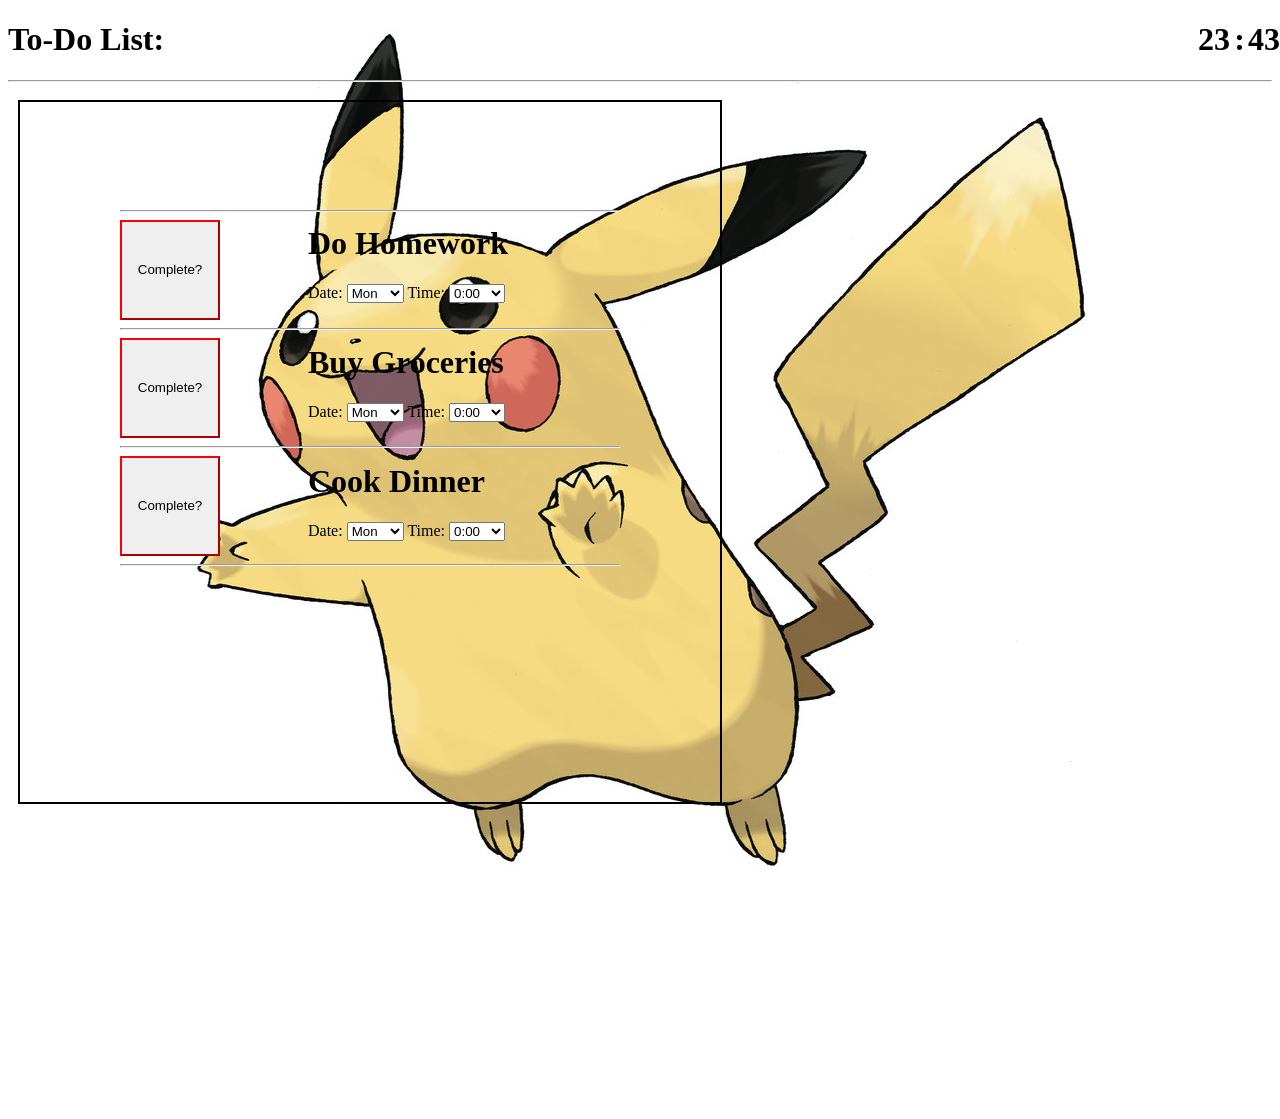
==== index.html @ dde04e5f "Add files via upload" ====
<!DOCTYPE html>
<html lang="en">
<head>
    <meta charset="UTF-8">
    <meta name="viewport" content="width=device-width, initial-scale=1.0">
    <title>Document</title>
    <link rel="stylesheet" href="style.css">
</head>
<body>
    
        
    </div>
    <div class="sticky">
        <h1>To-Do List: </h1>
    </div>
<hr>
    <div class="fixed">
    
<h1 id="p1"></h1>
<script>
    document.getElementById("p1").innerHTML = new Date().getHours();
</script>
    </div>

<div class="fixed2">
<h1 id="p2"></h1>
<script>
document.getElementById("p2").innerHTML = new Date().getMinutes();
</script>
    </div>

<div class="fixed3">
    <h1>:</h1>
</div>
    

    <div class="box2">
        <hr>
        <button id="myButton" onclick="changeText()">Complete? </button> 
        <br>    
        <hr>
        <button id="myButton1" onclick="changeText1()">Complete? </button>
        <br>
        <hr>
        <button id="myButton2" onclick="changeText2()">Complete? </button>
        <hr>
    </div>
    
        <div class="transform"> 
            <h1>Do Homework</h1>
            <label for="date">Date: </label>
        <select id="date" name="date">
            <option value="monday">Mon</option>
            <option value="tuesday">Tues</option>
            <option value="wednesday">Weds</option>
            <option value="thursday">Thurs</option>
            <option value="friday">Fri</option>
            <option value="saturday">Sat</option>
            <option value="sunday">Sun</option>
        </select>
            <label for="time">Time: </label>
        <select id="time" name="time">
            <option value="0">0:00</option>
            <option value="1">1:00</option>
            <option value="2">2:00</option>
            <option value="3">3:00</option>
            <option value="4">4:00</option>
            <option value="5">5:00</option>
            <option value="6">6:00</option>
            <option value="7">7:00</option>
            <option value="8">8:00</option>
            <option value="9">9:00</option>
            <option value="10">10:00</option>
            <option value="11">11:00</option>
            <option value="12">12:00</option>
            <option value="13">13:00</option>
            <option value="14">14:00</option>
            <option value="15">15:00</option>
            <option value="16">16:00</option>
            <option value="17">17:00</option>
            <option value="18">18:00</option>
            <option value="19">19:00</option>
            <option value="20">20:00</option>
            <option value="21">21:00</option>
            <option value="22">22:00</option>
            <option value="23">23:00</option>
            <option value="24">24:00</option>
            </select>
        </div>
        <div class="transform1">
            <h1>Buy Groceries</h1>  
            <label for="date">Date: </label>
        <select id="date" name="date">
            <option value="monday">Mon</option>
            <option value="tuesday">Tues</option>
            <option value="wednesday">Weds</option>
            <option value="thursday">Thurs</option>
            <option value="friday">Fri</option>
            <option value="saturday">Sat</option>
            <option value="sunday">Sun</option>
        </select>
            <label for="time">Time: </label>
        <select id="time" name="time">
            <option value="0">0:00</option>
            <option value="1">1:00</option>
            <option value="2">2:00</option>
            <option value="3">3:00</option>
            <option value="4">4:00</option>
            <option value="5">5:00</option>
            <option value="6">6:00</option>
            <option value="7">7:00</option>
            <option value="8">8:00</option>
            <option value="9">9:00</option>
            <option value="10">10:00</option>
            <option value="11">11:00</option>
            <option value="12">12:00</option>
            <option value="13">13:00</option>
            <option value="14">14:00</option>
            <option value="15">15:00</option>
            <option value="16">16:00</option>
            <option value="17">17:00</option>
            <option value="18">18:00</option>
            <option value="19">19:00</option>
            <option value="20">20:00</option>
            <option value="21">21:00</option>
            <option value="22">22:00</option>
            <option value="23">23:00</option>
            <option value="24">24:00</option>
            </select>
        </div>
        <div class="transform2">
            <h1> Cook Dinner </h1>
            <label for="date">Date: </label>
        <select id="date" name="date">
            <option value="monday">Mon</option>
            <option value="tuesday">Tues</option>
            <option value="wednesday">Weds</option>
            <option value="thursday">Thurs</option>
            <option value="friday">Fri</option>
            <option value="saturday">Sat</option>
            <option value="sunday">Sun</option>
        </select>
            <label for="time">Time: </label>
        <select id="time" name="time">
            <option value="0">0:00</option>
            <option value="1">1:00</option>
            <option value="2">2:00</option>
            <option value="3">3:00</option>
            <option value="4">4:00</option>
            <option value="5">5:00</option>
            <option value="6">6:00</option>
            <option value="7">7:00</option>
            <option value="8">8:00</option>
            <option value="9">9:00</option>
            <option value="10">10:00</option>
            <option value="11">11:00</option>
            <option value="12">12:00</option>
            <option value="13">13:00</option>
            <option value="14">14:00</option>
            <option value="15">15:00</option>
            <option value="16">16:00</option>
            <option value="17">17:00</option>
            <option value="18">18:00</option>
            <option value="19">19:00</option>
            <option value="20">20:00</option>
            <option value="21">21:00</option>
            <option value="22">22:00</option>
            <option value="23">23:00</option>
            <option value="24">24:00</option>
            </select>
        </div>



    <script src="index.js"></script>
</body>
</html>
---- style.css ----
body{
    Background-image:url("pikachu.jpg");
    Background-repeat:
    no-repeat;
    background-attachment: fixed;
    background-position: center;
    
}
button {
    border-color: red;
    width: 100px;
    height: 100px;
}

.sticky {
    position: sticky;
    top: 0px;
}

/* hours */
.fixed {
    position: fixed;
    top: 0;
    right: 50px;
}
/* minutes */
.fixed2 {
    position: fixed;
    top: 0;
    right: 0px;
}
/* semi-colon */
.fixed3 {
    position: fixed;
    top: 0;
    right: 35px;
}

.transform {
    transform:translate(300px, -610px);  
}
.transform1 {
    transform:translate(300px, -590px); 
}
.transform2 {
    transform:translate(300px, -570px); 
}

.box2 {
    width: 500px;
    height: 500px;
    padding: 100px;
    border: 2px solid black;
    margin: 10px;
    display:block;
    display:inline;
    display:inline-block;
}
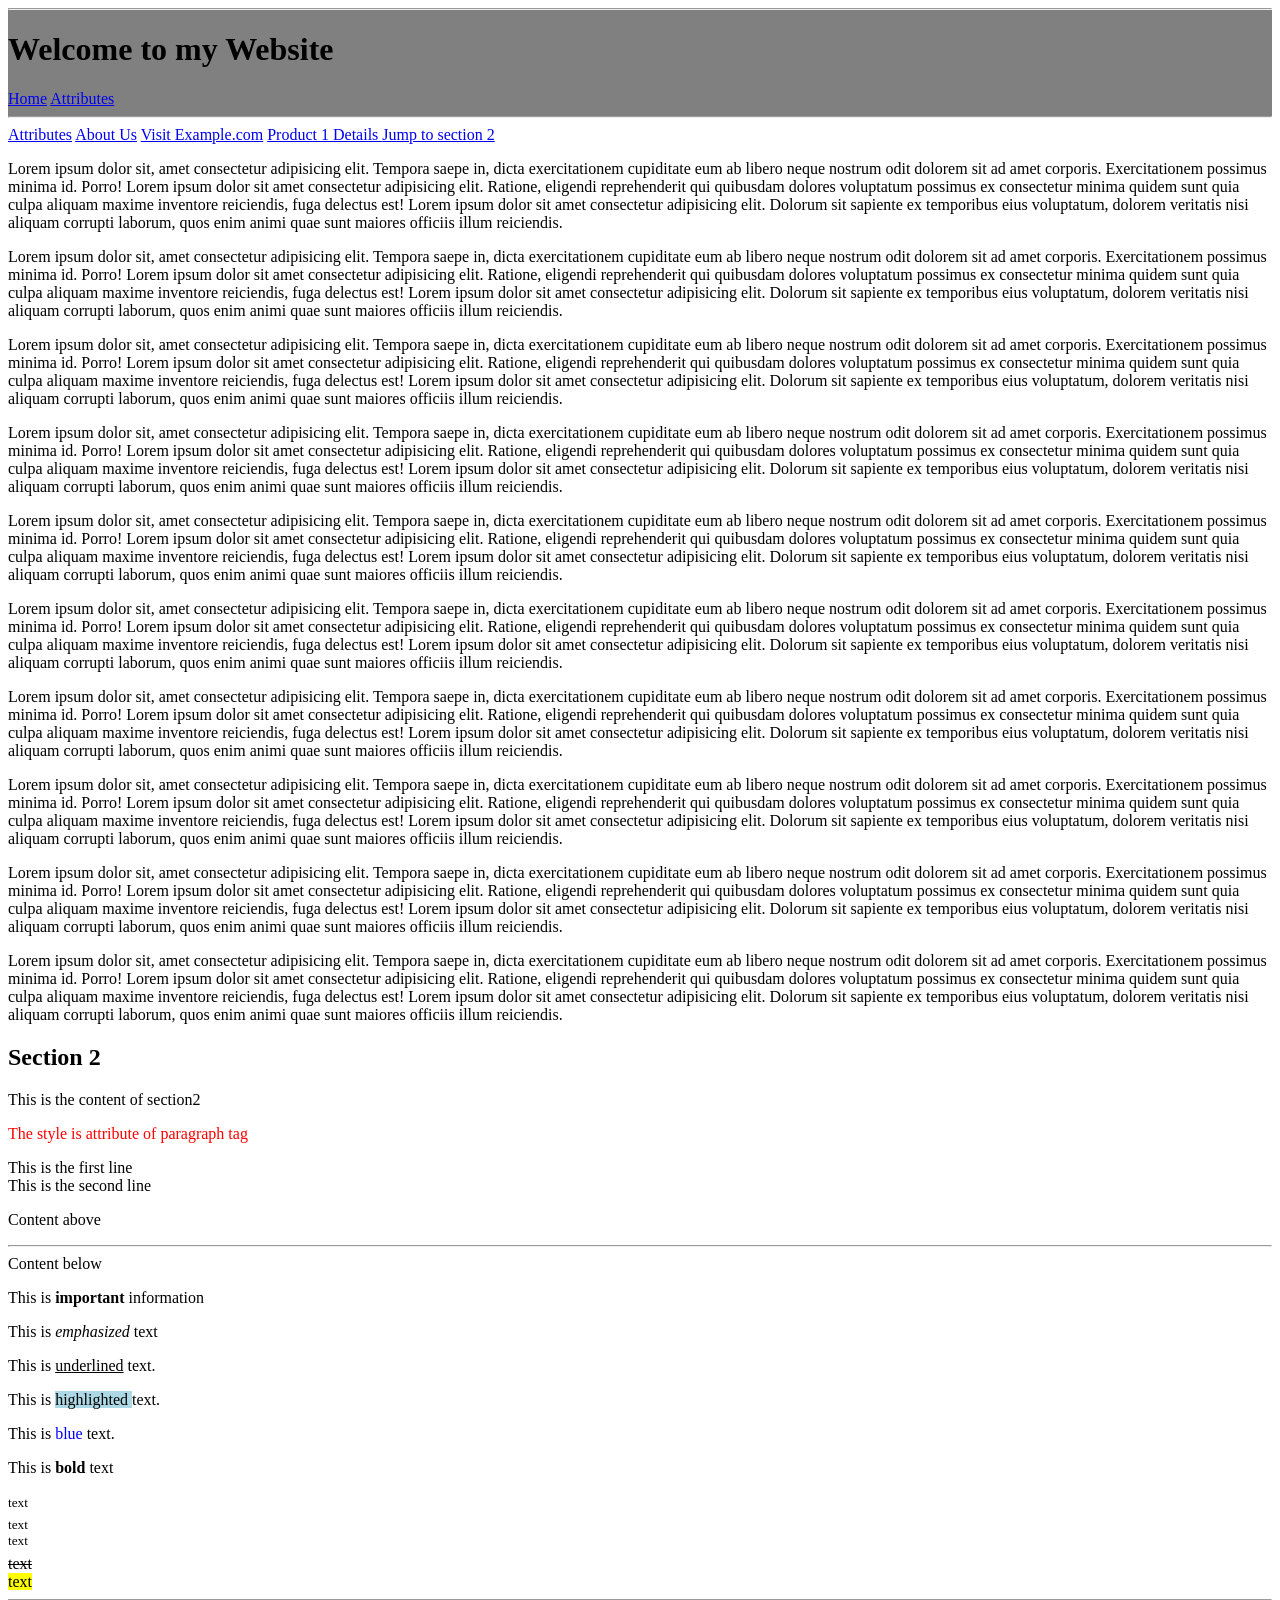
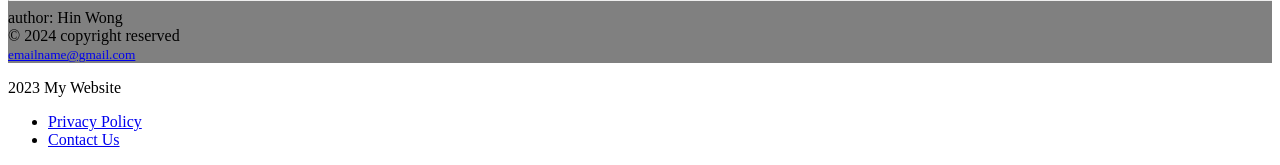
==== commit dd885b3d: "Add files via upload" ====
--- a/index.html
+++ b/index.html
@@ -4,174 +4,113 @@
     <meta charset="UTF-8">
     <meta name="viewport" content="width=device-width, initial-scale=1.0">
     <title>Document</title>
-    <link rel="stylesheet" href="style.css">
 </head>
 <body>
-    
-        
-    </div>
-    <div class="sticky">
-        <h1>To-Do List: </h1>
-    </div>
-<hr>
-    <div class="fixed">
-    
-<h1 id="p1"></h1>
-<script>
-    document.getElementById("p1").innerHTML = new Date().getHours();
-</script>
+    <header style=" background-color: gray">
+        <hr>
+        <h1>Welcome to my Website</h1>
+        <a href="index.html"> Home</a>
+        <a href="attributes.html"> Attributes</a>
+        <hr>
+    </header>
+    <a href="Attributes.html" title = "this takes you to attributes"> Attributes</a>
+    <a href="about.html">About Us</a>
+    <a href="https://www.example.com">Visit Example.com</a>
+    <a href="products/product1.html"> Product 1
+        Details </a>
+    <a href="#section2"> Jump to section 2</a>
+    <p>
+    Lorem ipsum dolor sit, amet consectetur adipisicing elit. Tempora saepe in, dicta exercitationem cupiditate eum ab libero neque nostrum odit dolorem sit ad amet corporis. Exercitationem possimus minima id. Porro!
+    Lorem ipsum dolor sit amet consectetur adipisicing elit. Ratione, eligendi reprehenderit qui quibusdam dolores voluptatum possimus ex consectetur minima quidem sunt quia culpa aliquam maxime inventore reiciendis, fuga delectus est!
+    Lorem ipsum dolor sit amet consectetur adipisicing elit. Dolorum sit sapiente ex temporibus eius voluptatum, dolorem veritatis nisi aliquam corrupti laborum, quos enim animi quae sunt maiores officiis illum reiciendis.
+    </p>
+    <p>
+    Lorem ipsum dolor sit, amet consectetur adipisicing elit. Tempora saepe in, dicta exercitationem cupiditate eum ab libero neque nostrum odit dolorem sit ad amet corporis. Exercitationem possimus minima id. Porro!
+    Lorem ipsum dolor sit amet consectetur adipisicing elit. Ratione, eligendi reprehenderit qui quibusdam dolores voluptatum possimus ex consectetur minima quidem sunt quia culpa aliquam maxime inventore reiciendis, fuga delectus est!
+    Lorem ipsum dolor sit amet consectetur adipisicing elit. Dolorum sit sapiente ex temporibus eius voluptatum, dolorem veritatis nisi aliquam corrupti laborum, quos enim animi quae sunt maiores officiis illum reiciendis.
+    </p>
+    <p>
+    Lorem ipsum dolor sit, amet consectetur adipisicing elit. Tempora saepe in, dicta exercitationem cupiditate eum ab libero neque nostrum odit dolorem sit ad amet corporis. Exercitationem possimus minima id. Porro!
+    Lorem ipsum dolor sit amet consectetur adipisicing elit. Ratione, eligendi reprehenderit qui quibusdam dolores voluptatum possimus ex consectetur minima quidem sunt quia culpa aliquam maxime inventore reiciendis, fuga delectus est!
+    Lorem ipsum dolor sit amet consectetur adipisicing elit. Dolorum sit sapiente ex temporibus eius voluptatum, dolorem veritatis nisi aliquam corrupti laborum, quos enim animi quae sunt maiores officiis illum reiciendis.
+    </p>
+    <p>
+    Lorem ipsum dolor sit, amet consectetur adipisicing elit. Tempora saepe in, dicta exercitationem cupiditate eum ab libero neque nostrum odit dolorem sit ad amet corporis. Exercitationem possimus minima id. Porro!
+    Lorem ipsum dolor sit amet consectetur adipisicing elit. Ratione, eligendi reprehenderit qui quibusdam dolores voluptatum possimus ex consectetur minima quidem sunt quia culpa aliquam maxime inventore reiciendis, fuga delectus est!
+    Lorem ipsum dolor sit amet consectetur adipisicing elit. Dolorum sit sapiente ex temporibus eius voluptatum, dolorem veritatis nisi aliquam corrupti laborum, quos enim animi quae sunt maiores officiis illum reiciendis.
+    </p>
+    <p>
+    Lorem ipsum dolor sit, amet consectetur adipisicing elit. Tempora saepe in, dicta exercitationem cupiditate eum ab libero neque nostrum odit dolorem sit ad amet corporis. Exercitationem possimus minima id. Porro!
+    Lorem ipsum dolor sit amet consectetur adipisicing elit. Ratione, eligendi reprehenderit qui quibusdam dolores voluptatum possimus ex consectetur minima quidem sunt quia culpa aliquam maxime inventore reiciendis, fuga delectus est!
+    Lorem ipsum dolor sit amet consectetur adipisicing elit. Dolorum sit sapiente ex temporibus eius voluptatum, dolorem veritatis nisi aliquam corrupti laborum, quos enim animi quae sunt maiores officiis illum reiciendis.
+    </p>
+    <p>
+    Lorem ipsum dolor sit, amet consectetur adipisicing elit. Tempora saepe in, dicta exercitationem cupiditate eum ab libero neque nostrum odit dolorem sit ad amet corporis. Exercitationem possimus minima id. Porro!
+    Lorem ipsum dolor sit amet consectetur adipisicing elit. Ratione, eligendi reprehenderit qui quibusdam dolores voluptatum possimus ex consectetur minima quidem sunt quia culpa aliquam maxime inventore reiciendis, fuga delectus est!
+    Lorem ipsum dolor sit amet consectetur adipisicing elit. Dolorum sit sapiente ex temporibus eius voluptatum, dolorem veritatis nisi aliquam corrupti laborum, quos enim animi quae sunt maiores officiis illum reiciendis.
+    </p>
+    <p>
+    Lorem ipsum dolor sit, amet consectetur adipisicing elit. Tempora saepe in, dicta exercitationem cupiditate eum ab libero neque nostrum odit dolorem sit ad amet corporis. Exercitationem possimus minima id. Porro!
+    Lorem ipsum dolor sit amet consectetur adipisicing elit. Ratione, eligendi reprehenderit qui quibusdam dolores voluptatum possimus ex consectetur minima quidem sunt quia culpa aliquam maxime inventore reiciendis, fuga delectus est!
+    Lorem ipsum dolor sit amet consectetur adipisicing elit. Dolorum sit sapiente ex temporibus eius voluptatum, dolorem veritatis nisi aliquam corrupti laborum, quos enim animi quae sunt maiores officiis illum reiciendis.
+    </p>
+    <p>
+    Lorem ipsum dolor sit, amet consectetur adipisicing elit. Tempora saepe in, dicta exercitationem cupiditate eum ab libero neque nostrum odit dolorem sit ad amet corporis. Exercitationem possimus minima id. Porro!
+    Lorem ipsum dolor sit amet consectetur adipisicing elit. Ratione, eligendi reprehenderit qui quibusdam dolores voluptatum possimus ex consectetur minima quidem sunt quia culpa aliquam maxime inventore reiciendis, fuga delectus est!
+    Lorem ipsum dolor sit amet consectetur adipisicing elit. Dolorum sit sapiente ex temporibus eius voluptatum, dolorem veritatis nisi aliquam corrupti laborum, quos enim animi quae sunt maiores officiis illum reiciendis.
+    </p>
+    <p>
+    Lorem ipsum dolor sit, amet consectetur adipisicing elit. Tempora saepe in, dicta exercitationem cupiditate eum ab libero neque nostrum odit dolorem sit ad amet corporis. Exercitationem possimus minima id. Porro!
+    Lorem ipsum dolor sit amet consectetur adipisicing elit. Ratione, eligendi reprehenderit qui quibusdam dolores voluptatum possimus ex consectetur minima quidem sunt quia culpa aliquam maxime inventore reiciendis, fuga delectus est!
+    Lorem ipsum dolor sit amet consectetur adipisicing elit. Dolorum sit sapiente ex temporibus eius voluptatum, dolorem veritatis nisi aliquam corrupti laborum, quos enim animi quae sunt maiores officiis illum reiciendis.
+    </p>
+    <p>
+    Lorem ipsum dolor sit, amet consectetur adipisicing elit. Tempora saepe in, dicta exercitationem cupiditate eum ab libero neque nostrum odit dolorem sit ad amet corporis. Exercitationem possimus minima id. Porro!
+    Lorem ipsum dolor sit amet consectetur adipisicing elit. Ratione, eligendi reprehenderit qui quibusdam dolores voluptatum possimus ex consectetur minima quidem sunt quia culpa aliquam maxime inventore reiciendis, fuga delectus est!
+    Lorem ipsum dolor sit amet consectetur adipisicing elit. Dolorum sit sapiente ex temporibus eius voluptatum, dolorem veritatis nisi aliquam corrupti laborum, quos enim animi quae sunt maiores officiis illum reiciendis.
+    </p>
+    <div id="section2">
+        <h2> Section 2</h2>
+        <p> This is the content of section2 </p>
     </div>
 
-<div class="fixed2">
-<h1 id="p2"></h1>
-<script>
-document.getElementById("p2").innerHTML = new Date().getMinutes();
-</script>
-    </div>
 
-<div class="fixed3">
-    <h1>:</h1>
-</div>
+    <p style="color: red"> The style is attribute of paragraph tag</p>
+    <p> This is the first line <br> This is the second line </p>
+    <p> Content above <hr> Content below</p>
+    <p> This is <b> important </b> information </p>
+    <p> This is <i> emphasized </i> text</p>
+    <p> This is <ins> underlined</ins> text.</p>
+    <p> This is <span style="background-color: lightblue"> highlighted </span> text. </p>
+    <p> This is <span style="color: blue;"> blue</span> text. </p>
+    <p> This is <span style = "font-weight:bold"> bold </span>text</p>
+
+    <!-- Small text--> <small> text</small> <br>
+    <!-- Subscript--> <sub>text</sub> <br>
+     <!-- Superscript--> <sup> text</sup> <br>
+      <!-- Crossed-out --> <del> text</del> <br>
+       <!-- Highlighted--> <mark>text</mark> <br>
+
+
     
-
-    <div class="box2">
-        <hr>
-        <button id="myButton" onclick="changeText()">Complete? </button> 
-        <br>    
-        <hr>
-        <button id="myButton1" onclick="changeText1()">Complete? </button>
-        <br>
-        <hr>
-        <button id="myButton2" onclick="changeText2()">Complete? </button>
-        <hr>
-    </div>
-    
-        <div class="transform"> 
-            <h1>Do Homework</h1>
-            <label for="date">Date: </label>
-        <select id="date" name="date">
-            <option value="monday">Mon</option>
-            <option value="tuesday">Tues</option>
-            <option value="wednesday">Weds</option>
-            <option value="thursday">Thurs</option>
-            <option value="friday">Fri</option>
-            <option value="saturday">Sat</option>
-            <option value="sunday">Sun</option>
-        </select>
-            <label for="time">Time: </label>
-        <select id="time" name="time">
-            <option value="0">0:00</option>
-            <option value="1">1:00</option>
-            <option value="2">2:00</option>
-            <option value="3">3:00</option>
-            <option value="4">4:00</option>
-            <option value="5">5:00</option>
-            <option value="6">6:00</option>
-            <option value="7">7:00</option>
-            <option value="8">8:00</option>
-            <option value="9">9:00</option>
-            <option value="10">10:00</option>
-            <option value="11">11:00</option>
-            <option value="12">12:00</option>
-            <option value="13">13:00</option>
-            <option value="14">14:00</option>
-            <option value="15">15:00</option>
-            <option value="16">16:00</option>
-            <option value="17">17:00</option>
-            <option value="18">18:00</option>
-            <option value="19">19:00</option>
-            <option value="20">20:00</option>
-            <option value="21">21:00</option>
-            <option value="22">22:00</option>
-            <option value="23">23:00</option>
-            <option value="24">24:00</option>
-            </select>
-        </div>
-        <div class="transform1">
-            <h1>Buy Groceries</h1>  
-            <label for="date">Date: </label>
-        <select id="date" name="date">
-            <option value="monday">Mon</option>
-            <option value="tuesday">Tues</option>
-            <option value="wednesday">Weds</option>
-            <option value="thursday">Thurs</option>
-            <option value="friday">Fri</option>
-            <option value="saturday">Sat</option>
-            <option value="sunday">Sun</option>
-        </select>
-            <label for="time">Time: </label>
-        <select id="time" name="time">
-            <option value="0">0:00</option>
-            <option value="1">1:00</option>
-            <option value="2">2:00</option>
-            <option value="3">3:00</option>
-            <option value="4">4:00</option>
-            <option value="5">5:00</option>
-            <option value="6">6:00</option>
-            <option value="7">7:00</option>
-            <option value="8">8:00</option>
-            <option value="9">9:00</option>
-            <option value="10">10:00</option>
-            <option value="11">11:00</option>
-            <option value="12">12:00</option>
-            <option value="13">13:00</option>
-            <option value="14">14:00</option>
-            <option value="15">15:00</option>
-            <option value="16">16:00</option>
-            <option value="17">17:00</option>
-            <option value="18">18:00</option>
-            <option value="19">19:00</option>
-            <option value="20">20:00</option>
-            <option value="21">21:00</option>
-            <option value="22">22:00</option>
-            <option value="23">23:00</option>
-            <option value="24">24:00</option>
-            </select>
-        </div>
-        <div class="transform2">
-            <h1> Cook Dinner </h1>
-            <label for="date">Date: </label>
-        <select id="date" name="date">
-            <option value="monday">Mon</option>
-            <option value="tuesday">Tues</option>
-            <option value="wednesday">Weds</option>
-            <option value="thursday">Thurs</option>
-            <option value="friday">Fri</option>
-            <option value="saturday">Sat</option>
-            <option value="sunday">Sun</option>
-        </select>
-            <label for="time">Time: </label>
-        <select id="time" name="time">
-            <option value="0">0:00</option>
-            <option value="1">1:00</option>
-            <option value="2">2:00</option>
-            <option value="3">3:00</option>
-            <option value="4">4:00</option>
-            <option value="5">5:00</option>
-            <option value="6">6:00</option>
-            <option value="7">7:00</option>
-            <option value="8">8:00</option>
-            <option value="9">9:00</option>
-            <option value="10">10:00</option>
-            <option value="11">11:00</option>
-            <option value="12">12:00</option>
-            <option value="13">13:00</option>
-            <option value="14">14:00</option>
-            <option value="15">15:00</option>
-            <option value="16">16:00</option>
-            <option value="17">17:00</option>
-            <option value="18">18:00</option>
-            <option value="19">19:00</option>
-            <option value="20">20:00</option>
-            <option value="21">21:00</option>
-            <option value="22">22:00</option>
-            <option value="23">23:00</option>
-            <option value="24">24:00</option>
-            </select>
-        </div>
 
 
 
-    <script src="index.js"></script>
+
+
+    <footer style="background-color: grey">
+        <hr>
+        author: Hin Wong<br> &copy; 2024 copyright reserved<br>
+        <small><a href="mailto:email@gmail.com"> emailname@gmail.com</a> </small>
+    </footer>
+
+    <footer>
+        <p><copy> 2023 My Website</p>
+            <ul>
+                <li><a href="#"> Privacy Policy </a></li>
+                    <li><a href="Contact Us/contactus.html"> Contact Us</a></li>
+            </ul>
+    </footer>
+
 </body>
-</html> +</html>
